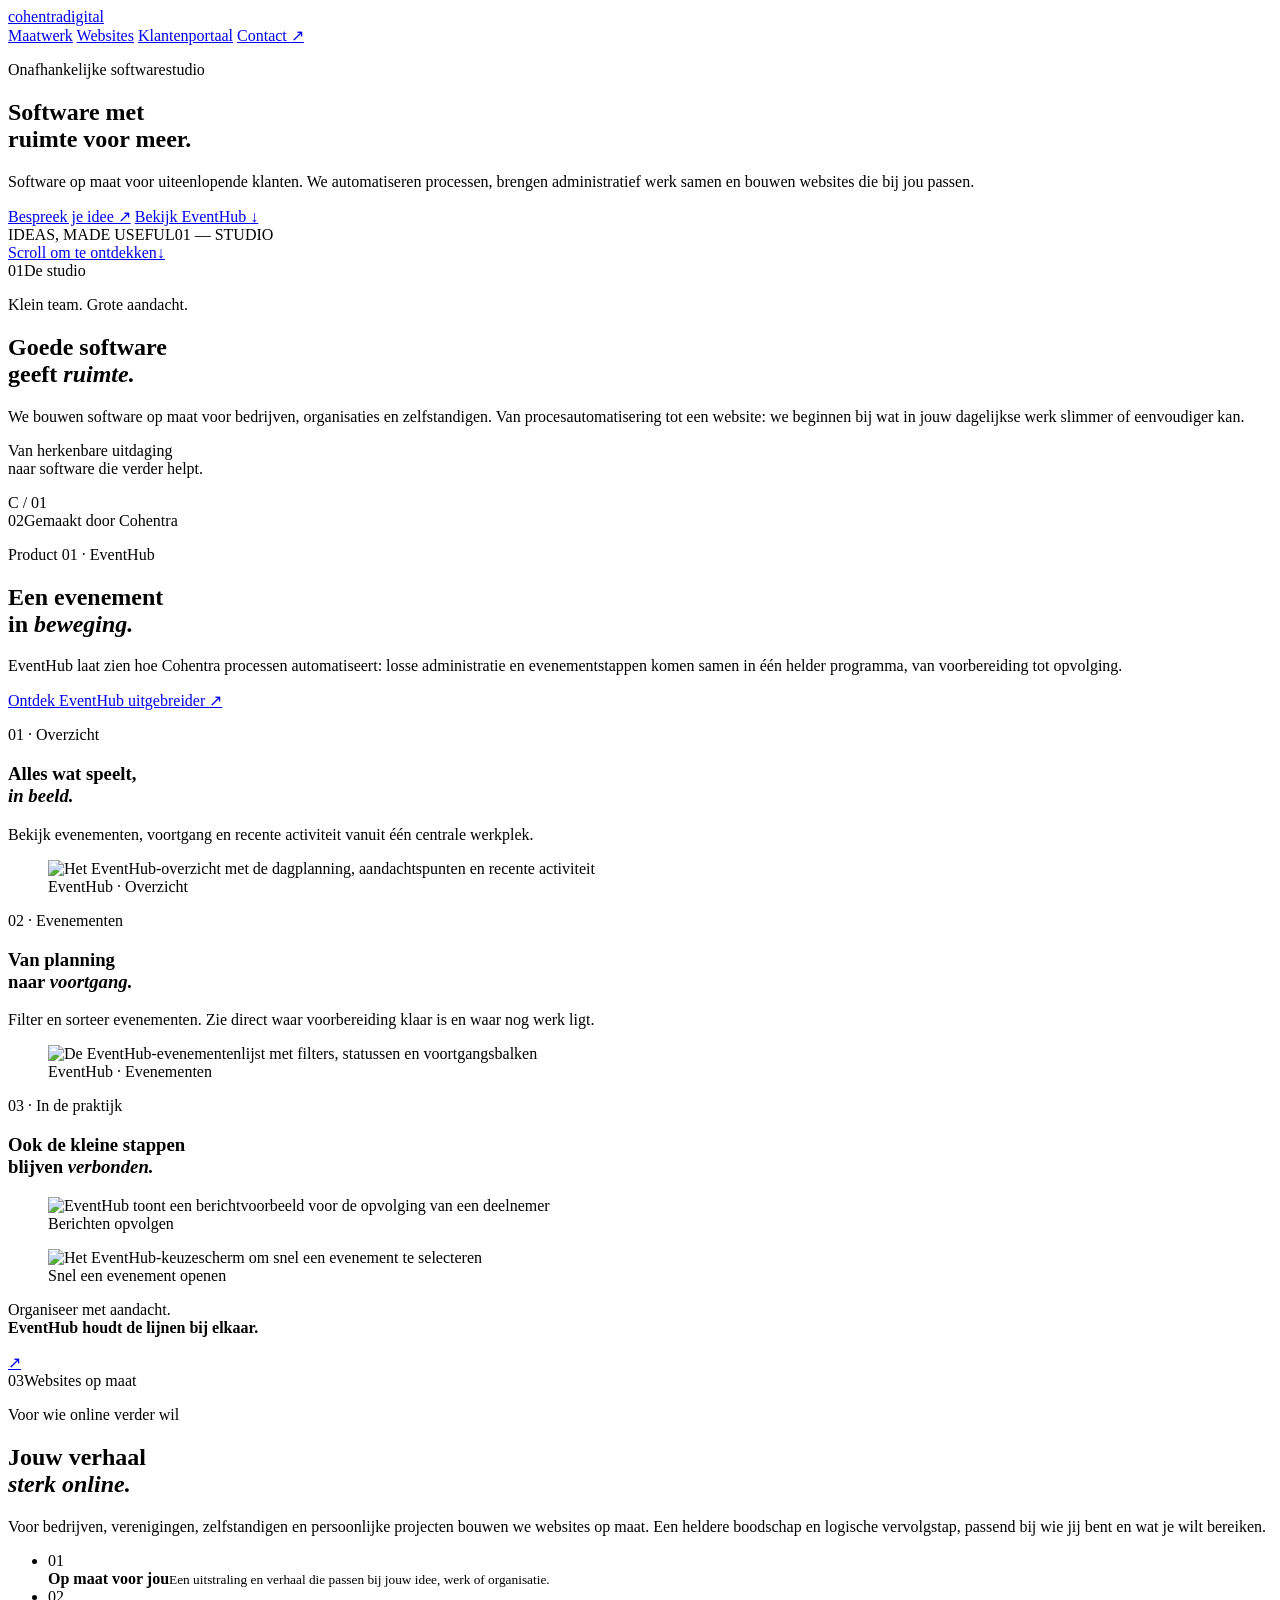
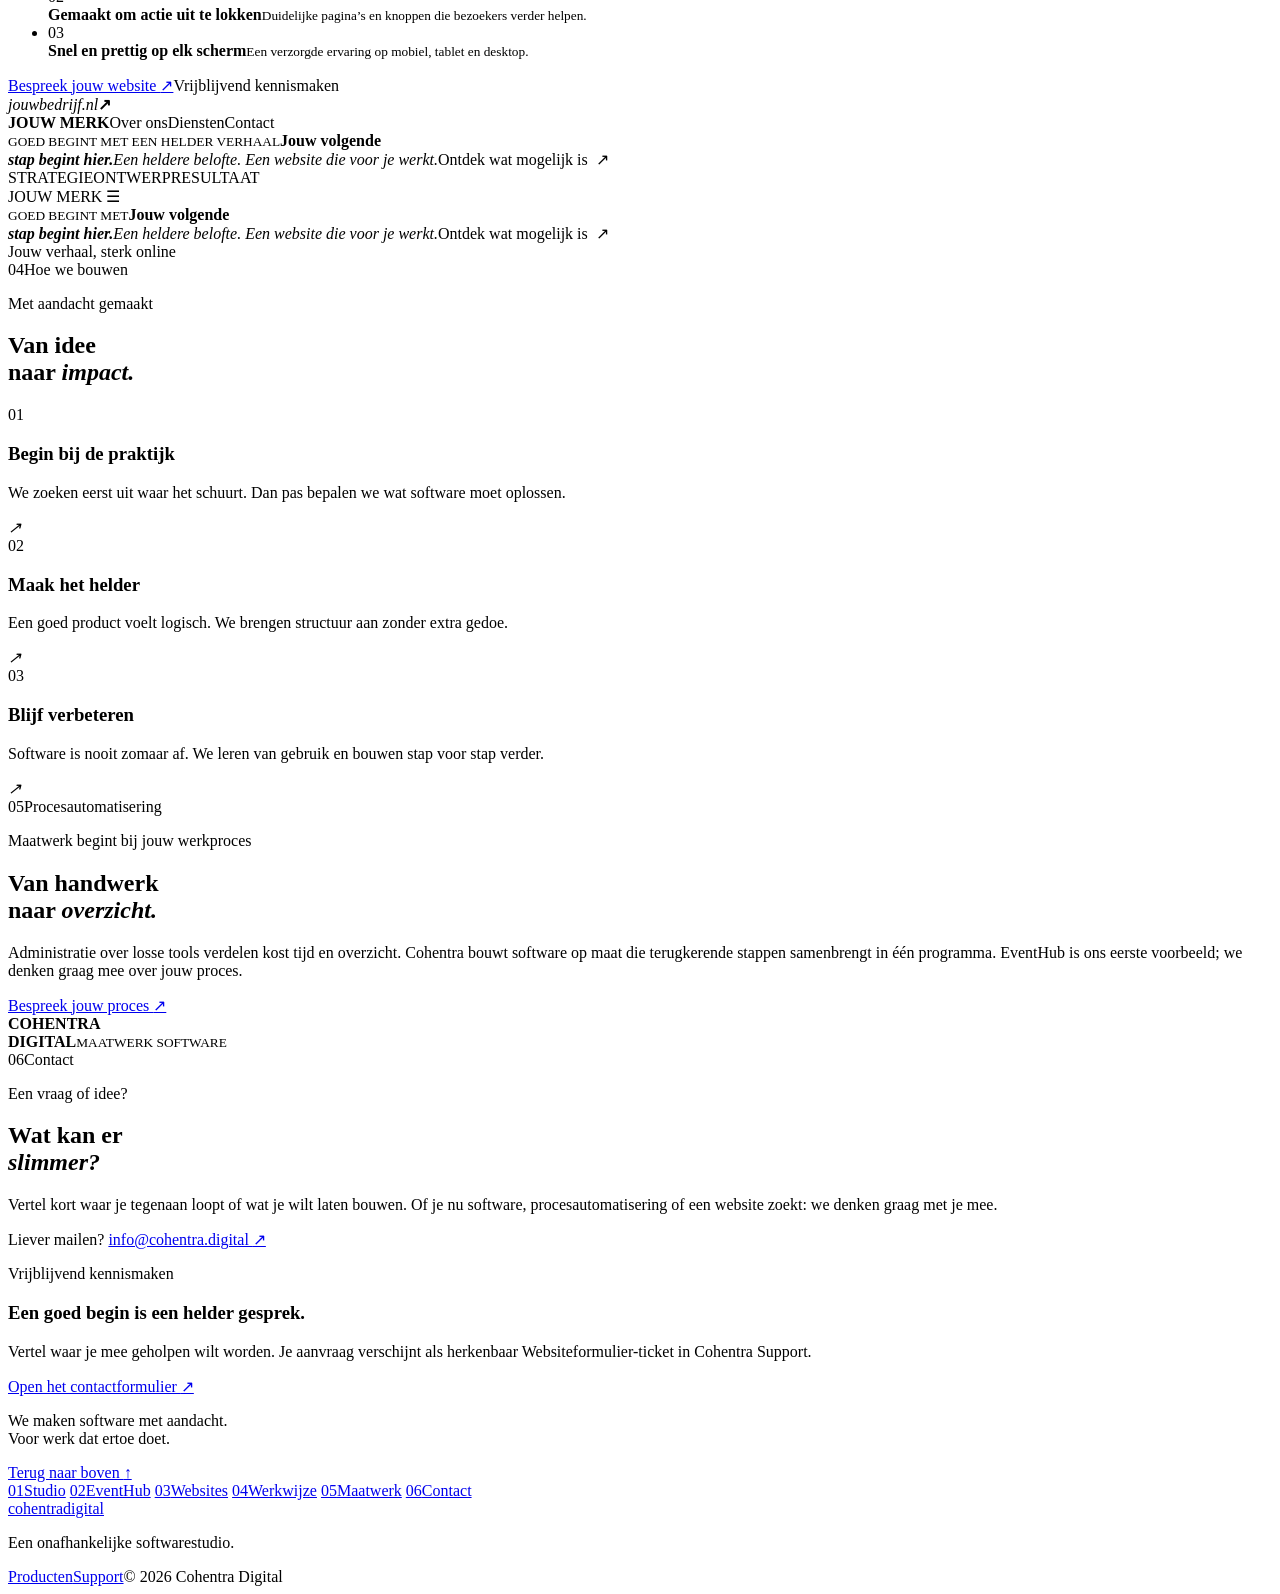
==== cohentra-pages-upload/index.html @ fc0ca38f "Voeg Cloudflare-worker en website-broncode toe De broncode van het licentie- en portaalprogramma (st" ====
<!doctype html>
<html lang="nl">
<head>
  <meta charset="utf-8">
  <meta name="viewport" content="width=device-width, initial-scale=1">
  <meta name="theme-color" content="#080914">
  <meta name="description" content="Cohentra bouwt software op maat voor uiteenlopende klanten. Automatiseer processen, breng administratief werk samen en laat een website bouwen die bij jou past.">
  <title>Cohentra Digital — Software op maat</title>
  <link rel="icon" type="image/svg+xml" href="/favicon.svg">
  <link rel="preconnect" href="https://fonts.googleapis.com">
  <link rel="preconnect" href="https://fonts.gstatic.com" crossorigin>
  <link href="https://fonts.googleapis.com/css2?family=DM+Sans:wght@400;500;600;700&family=Manrope:wght@400;500;600;700;800&display=swap" rel="stylesheet">
  <link rel="stylesheet" href="/styles.css?v=contact-modal-2">
</head>
<body>
  <div class="site-shell">
    <header class="topbar">
      <a class="brand" href="#top" aria-label="Cohentra Digital, naar boven">
        
        <span class="brand-name">cohentra<span>digital</span></span>
      </a>
      <nav aria-label="Hoofdnavigatie">
        <a href="#maatwerk">Maatwerk</a>
        <a href="#websites">Websites</a>
        <a class="nav-portal" href="https://customer.cohentra.digital/">Klantenportaal</a>
        <a class="nav-contact" href="#contact" data-contact-open>Contact <span aria-hidden="true">↗</span></a>
      </nav>
    </header>

    <main>
      <section class="hero" id="top">
        <div class="hero-glow hero-glow-one" aria-hidden="true"></div>
        <div class="hero-glow hero-glow-two" aria-hidden="true"></div>
        <div class="hero-copy reveal">
          <p class="eyebrow"><span class="eyebrow-dot"></span> Onafhankelijke softwarestudio</p>
          <h1>Software met<br><span>ruimte</span> voor meer.</h1>
          <p class="hero-intro">Software op maat voor uiteenlopende klanten. We automatiseren processen, brengen administratief werk samen en bouwen websites die bij jou passen.</p>
          <div class="hero-actions">
            <a class="button button-primary" href="#contact" data-contact-open>Bespreek je idee <span aria-hidden="true">↗</span></a>
            <a class="text-link" href="#producten">Bekijk EventHub <span aria-hidden="true">↓</span></a>
          </div>
        </div>
        <div class="hero-art reveal" aria-label="Abstracte paarse en blauwe golfvormen">
          <div class="art-orbit orbit-a"></div><div class="art-orbit orbit-b"></div>
          <div class="art-core"><span class="core-c"></span><span class="core-line"></span><span class="core-dot"></span></div>
          <div class="art-wave wave-back"></div><div class="art-wave wave-front"></div>
          <div class="art-caption"><span>IDEAS, MADE USEFUL</span><i></i><span>01 — STUDIO</span></div>
          <div class="art-grid" aria-hidden="true"></div>
        </div>
        <a class="scroll-cue" href="#studio"><span class="scroll-line"></span><span>Scroll om te ontdekken</span><span class="scroll-arrow" aria-hidden="true">↓</span></a>
      </section>

      <section class="intro section" id="studio">
        <div class="section-kicker reveal"><span>01</span><i></i><span>De studio</span></div>
        <div class="intro-content reveal">
          <p class="eyebrow muted">Klein team. Grote aandacht.</p>
          <h2>Goede software<br>geeft <em>ruimte.</em></h2>
          <p class="intro-text">We bouwen software op maat voor bedrijven, organisaties en zelfstandigen. Van procesautomatisering tot een website: we beginnen bij wat in jouw dagelijkse werk slimmer of eenvoudiger kan.</p>
        </div>
        <div class="intro-foot reveal"><span class="thin-rule"></span><p>Van herkenbare uitdaging<br>naar software die verder helpt.</p><span class="foot-index">C / 01</span></div>
      </section>

      <section class="product-section section" id="producten">
        <div class="section-kicker reveal"><span>02</span><i></i><span>Gemaakt door Cohentra</span></div>
        <div class="product-heading reveal"><p class="eyebrow muted">Product 01 · EventHub</p><h2>Een evenement<br>in <em>beweging.</em></h2><p>EventHub laat zien hoe Cohentra processen automatiseert: losse administratie en evenementstappen komen samen in één helder programma, van voorbereiding tot opvolging.</p><a class="text-link product-detail-link" href="/eventhub.html">Ontdek EventHub uitgebreider <span aria-hidden="true">↗</span></a></div>
        <div class="product-story">
          <article class="product-scene reveal">
            <div class="product-scene-copy"><p class="eyebrow muted">01 · Overzicht</p><h3>Alles wat speelt,<br><em>in beeld.</em></h3><p>Bekijk evenementen, voortgang en recente activiteit vanuit één centrale werkplek.</p></div>
            <figure class="product-screen"><img src="/images/eventhub-overview.png" alt="Het EventHub-overzicht met de dagplanning, aandachtspunten en recente activiteit" loading="lazy"><figcaption>EventHub · Overzicht</figcaption></figure>
          </article>
          <article class="product-scene product-scene-reverse reveal">
            <div class="product-scene-copy"><p class="eyebrow muted">02 · Evenementen</p><h3>Van planning<br>naar <em>voortgang.</em></h3><p>Filter en sorteer evenementen. Zie direct waar voorbereiding klaar is en waar nog werk ligt.</p></div>
            <figure class="product-screen"><img src="/images/eventhub-events.png" alt="De EventHub-evenementenlijst met filters, statussen en voortgangsbalken" loading="lazy"><figcaption>EventHub · Evenementen</figcaption></figure>
          </article>
          <div class="product-workflows reveal">
            <div class="product-workflow-intro"><p class="eyebrow muted">03 · In de praktijk</p><h3>Ook de kleine stappen<br>blijven <em>verbonden.</em></h3></div>
            <figure class="product-screen product-screen-compact"><img src="/images/eventhub-followup.png" alt="EventHub toont een berichtvoorbeeld voor de opvolging van een deelnemer" loading="lazy"><figcaption>Berichten opvolgen</figcaption></figure>
            <figure class="product-screen product-screen-compact"><img src="/images/eventhub-picker.png" alt="Het EventHub-keuzescherm om snel een evenement te selecteren" loading="lazy"><figcaption>Snel een evenement openen</figcaption></figure>
          </div>
        </div>
        <div class="product-foot"><p>Organiseer met aandacht.<br><strong>EventHub houdt de lijnen bij elkaar.</strong></p><a class="round-link" href="/eventhub.html" aria-label="Bekijk de EventHub productpagina"><span>↗</span></a></div>
      </section>

      <section class="websites-section section" id="websites">
        <div class="section-kicker reveal"><span>03</span><i></i><span>Websites op maat</span></div>
        <div class="websites-grid">
          <div class="websites-copy reveal">
            <p class="eyebrow muted">Voor wie online verder wil</p>
            <h2>Jouw verhaal<br><em>sterk online.</em></h2>
            <p class="websites-intro">Voor bedrijven, verenigingen, zelfstandigen en persoonlijke projecten bouwen we websites op maat. Een heldere boodschap en logische vervolgstap, passend bij wie jij bent en wat je wilt bereiken.</p>
            <ul class="websites-benefits">
              <li><span>01</span><div><strong>Op maat voor jou</strong><small>Een uitstraling en verhaal die passen bij jouw idee, werk of organisatie.</small></div></li>
              <li><span>02</span><div><strong>Gemaakt om actie uit te lokken</strong><small>Duidelijke pagina’s en knoppen die bezoekers verder helpen.</small></div></li>
              <li><span>03</span><div><strong>Snel en prettig op elk scherm</strong><small>Een verzorgde ervaring op mobiel, tablet en desktop.</small></div></li>
            </ul>
            <div class="websites-actions"><a class="button button-primary" href="#contact" data-contact-open data-contact-type="website">Bespreek jouw website <span aria-hidden="true">↗</span></a><span>Vrijblijvend kennismaken</span></div>
          </div>
          <div class="websites-visual reveal" aria-label="Voorbeeld van een moderne Cohentra-website op laptop en telefoon">
            <div class="websites-glow"></div>
            <div class="web-browser">
              <div class="web-browser-bar"><span></span><span></span><span></span><i>jouwbedrijf.nl</i><b>↗</b></div>
              <div class="web-browser-content"><div class="web-browser-nav"><strong>JOUW MERK</strong><span>Over ons</span><span>Diensten</span><span>Contact</span></div><div class="web-browser-hero"><small>GOED BEGINT MET EEN HELDER VERHAAL</small><b>Jouw volgende<br><em>stap begint hier.</em></b><i>Een heldere belofte. Een website die voor je werkt.</i><span>Ontdek wat mogelijk is&nbsp; ↗</span></div><div class="web-browser-foot"><span>STRATEGIE</span><i></i><span>ONTWERP</span><i></i><span>RESULTAAT</span></div></div>
            </div>
            <div class="web-phone"><div class="web-phone-camera"></div><div class="web-phone-brand">JOUW MERK <span>☰</span></div><small>GOED BEGINT MET</small><b>Jouw volgende<br><em>stap begint hier.</em></b><i>Een heldere belofte. Een website die voor je werkt.</i><span>Ontdek wat mogelijk is&nbsp; ↗</span></div>
            <div class="websites-caption"><span></span> Jouw verhaal, sterk online</div>
          </div>
        </div>
      </section>

      <section class="approach section" id="werkwijze">
        <div class="section-kicker reveal"><span>04</span><i></i><span>Hoe we bouwen</span></div>
        <div class="approach-grid">
          <div class="approach-title reveal"><p class="eyebrow muted">Met aandacht gemaakt</p><h2>Van idee<br>naar <em>impact.</em></h2></div>
          <div class="approach-steps">
            <article class="approach-step reveal"><span>01</span><div><h3>Begin bij de praktijk</h3><p>We zoeken eerst uit waar het schuurt. Dan pas bepalen we wat software moet oplossen.</p></div><i>↗</i></article>
            <article class="approach-step reveal"><span>02</span><div><h3>Maak het helder</h3><p>Een goed product voelt logisch. We brengen structuur aan zonder extra gedoe.</p></div><i>↗</i></article>
            <article class="approach-step reveal"><span>03</span><div><h3>Blijf verbeteren</h3><p>Software is nooit zomaar af. We leren van gebruik en bouwen stap voor stap verder.</p></div><i>↗</i></article>
          </div>
        </div>
      </section>

      <section class="future-section section reveal" id="maatwerk">
        <div class="future-glow"></div><div class="section-kicker"><span>05</span><i></i><span>Procesautomatisering</span></div>
        <div class="future-content"><p class="eyebrow">Maatwerk begint bij jouw werkproces</p><h2>Van handwerk<br>naar <em>overzicht.</em></h2><p>Administratie over losse tools verdelen kost tijd en overzicht. Cohentra bouwt software op maat die terugkerende stappen samenbrengt in één programma. EventHub is ons eerste voorbeeld; we denken graag mee over jouw proces.</p><a class="button button-light" href="#contact" data-contact-open data-contact-type="procesautomatisering">Bespreek jouw proces <span>↗</span></a></div>
        <div class="future-mark" aria-hidden="true"><b>COHENTRA<br>DIGITAL</b><small>MAATWERK SOFTWARE</small></div>
      </section>

      <section class="contact section" id="contact">
        <div class="section-kicker reveal"><span>06</span><i></i><span>Contact</span></div>
        <div class="contact-layout">
          <div class="contact-content reveal"><p class="eyebrow muted">Een vraag of idee?</p><h2>Wat kan er<br><em>slimmer?</em></h2><p class="contact-intro">Vertel kort waar je tegenaan loopt of wat je wilt laten bouwen. Of je nu software, procesautomatisering of een website zoekt: we denken graag met je mee.</p><p class="contact-direct">Liever mailen? <a href="mailto:info@cohentra.digital">info@cohentra.digital <span aria-hidden="true">↗</span></a></p></div>
          <div class="contact-card reveal"><p class="eyebrow muted">Vrijblijvend kennismaken</p><h3>Een goed begin is een helder gesprek.</h3><p>Vertel waar je mee geholpen wilt worden. Je aanvraag verschijnt als herkenbaar Websiteformulier-ticket in Cohentra Support.</p><a class="button button-primary" href="#contact" data-contact-open>Open het contactformulier <span aria-hidden="true">↗</span></a></div>
        </div>
        <div class="contact-bottom reveal"><p>We maken software met aandacht.<br>Voor werk dat ertoe doet.</p><a class="to-top" href="#top">Terug naar boven <span>↑</span></a></div>
      </section>
    </main>

    <nav class="home-rail" aria-label="Studioverhaal">
      <span class="home-rail-track" aria-hidden="true"><i></i><b></b></span>
      <a href="#studio" data-rail-section="studio" class="is-active"><span class="rail-number">01</span><span class="rail-label">Studio</span></a>
      <a href="#producten" data-rail-section="producten"><span class="rail-number">02</span><span class="rail-label">EventHub</span></a>
      <a href="#websites" data-rail-section="websites"><span class="rail-number">03</span><span class="rail-label">Websites</span></a>
      <a href="#werkwijze" data-rail-section="werkwijze"><span class="rail-number">04</span><span class="rail-label">Werkwijze</span></a>
      <a href="#maatwerk" data-rail-section="maatwerk"><span class="rail-number">05</span><span class="rail-label">Maatwerk</span></a>
      <a href="#contact" data-rail-section="contact" data-contact-open><span class="rail-number">06</span><span class="rail-label">Contact</span></a>
    </nav>
    <footer class="footer"><a class="brand footer-brand" href="#top"><span class="brand-name">cohentra<span>digital</span></span></a><p>Een onafhankelijke softwarestudio.</p><div><a href="#producten">Producten</a><a href="mailto:info@cohentra.digital">Support</a><span>© 2026 Cohentra Digital</span></div></footer>
  </div>
  <dialog class="contact-dialog" id="contactDialog" aria-labelledby="contactDialogTitle" aria-describedby="contactDialogIntro">
    <div class="contact-dialog-panel">
      <div class="contact-dialog-head">
        <div><p class="eyebrow muted">Contact · Cohentra Digital</p><h2 id="contactDialogTitle">Vertel ons over je idee.</h2><p class="contact-dialog-intro" id="contactDialogIntro">Wat wil je slimmer maken of laten bouwen? We denken met je mee.</p></div>
        <button class="contact-dialog-close" id="contactDialogClose" type="button" aria-label="Contactformulier sluiten">×</button>
      </div>
      <form class="contact-form" id="contactForm" action="https://contact-api.cohentra.digital/api/public/contact" method="post">
        <div class="contact-form-grid">
          <label class="contact-field"><span>Naam <i>*</i></span><input type="text" name="name" autocomplete="name" maxlength="120" required></label>
          <label class="contact-field"><span>E-mailadres <i>*</i></span><input type="email" name="email" autocomplete="email" maxlength="254" required></label>
          <label class="contact-field contact-field-wide"><span>Bedrijf of organisatie <small>optioneel</small></span><input type="text" name="organization" autocomplete="organization" maxlength="160"></label>
          <label class="contact-field contact-field-wide"><span>Waar kunnen we mee helpen? <i>*</i></span><select name="request_type" required><option value="">Kies wat het beste past</option><option value="maatwerksoftware">Software op maat</option><option value="procesautomatisering">Procesautomatisering</option><option value="website">Website op maat</option><option value="overig">Ik weet het nog niet / iets anders</option></select></label>
          <label class="contact-field contact-field-wide"><span>Onderwerp <i>*</i></span><input type="text" name="subject" maxlength="120" placeholder="Bijvoorbeeld: minder handmatig werk bij onze planning" required></label>
          <label class="contact-field contact-field-wide"><span>Jouw vraag of idee <i>*</i></span><textarea name="message" rows="4" maxlength="5000" placeholder="Wat wil je verbeteren of laten bouwen?" required></textarea></label>
        </div>
        <div class="contact-honeypot" aria-hidden="true"><label for="contactWebsite">Laat dit veld leeg</label><input id="contactWebsite" type="text" name="company_site" tabindex="-1" autocomplete="off"></div>
        <div class="contact-form-footer"><p>We gebruiken je gegevens om op je aanvraag te reageren en misbruik van het formulier te beperken. De aanvraag komt als Websiteformulier-ticket in Cohentra Support.</p><button class="button button-primary" id="contactSubmit" type="submit">Verstuur aanvraag <span aria-hidden="true">↗</span></button></div>
        <p class="contact-status" id="contactStatus" role="status" aria-live="polite"></p>
      </form>
    </div>
  </dialog>
  <script src="/script.js?v=contact-modal-2" defer></script>
</body>
</html>
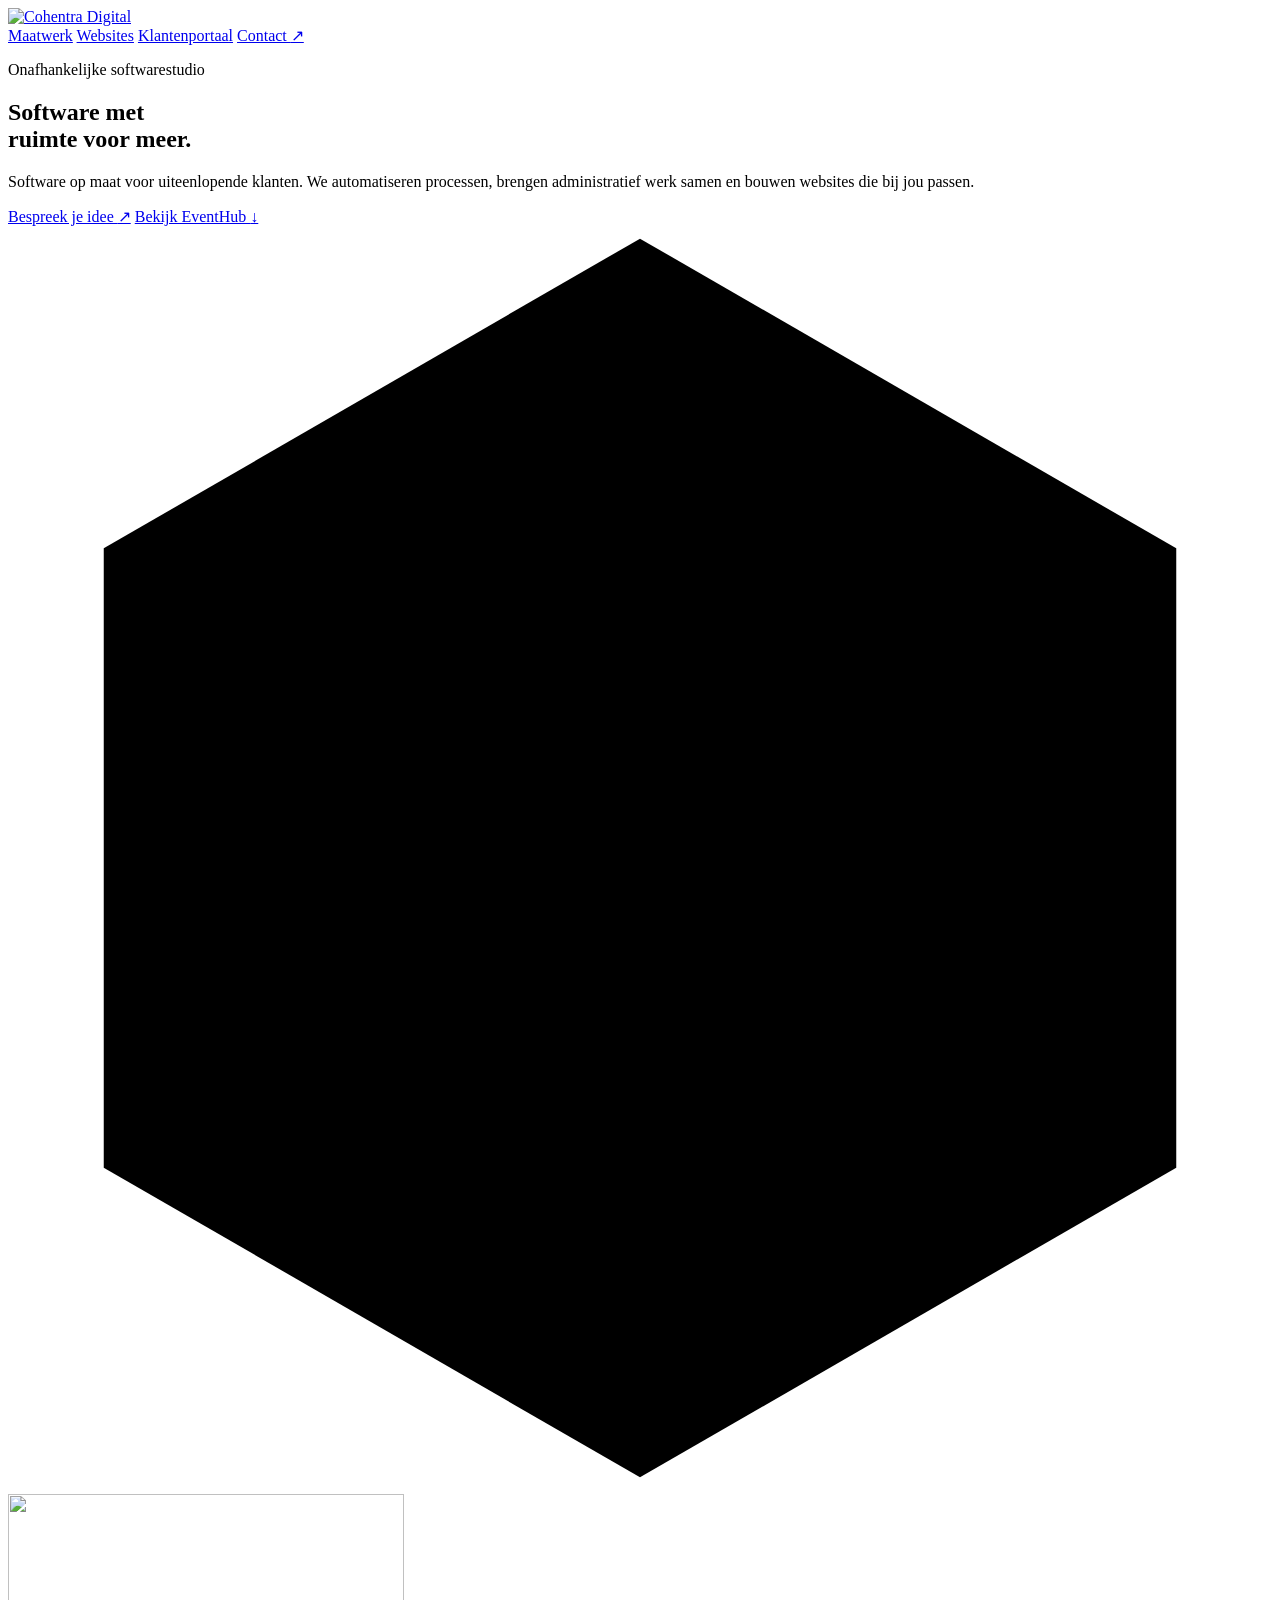
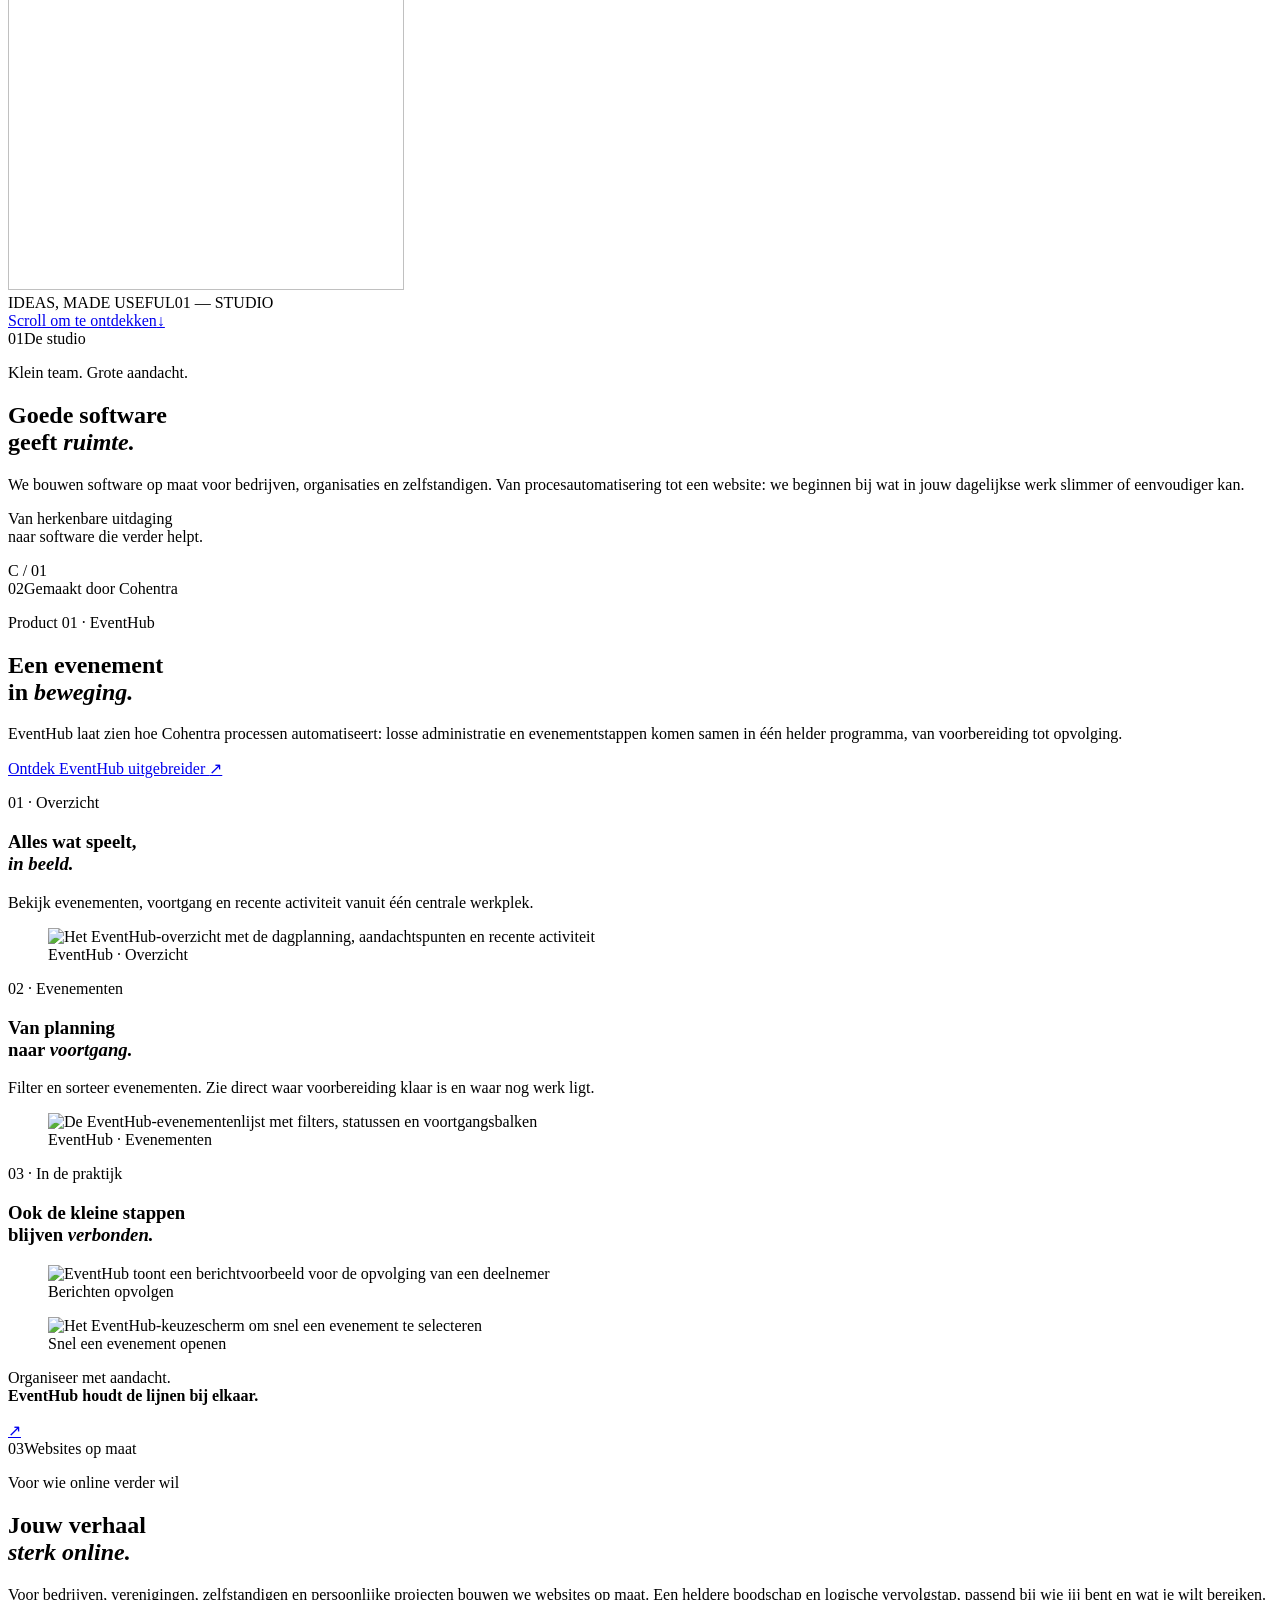
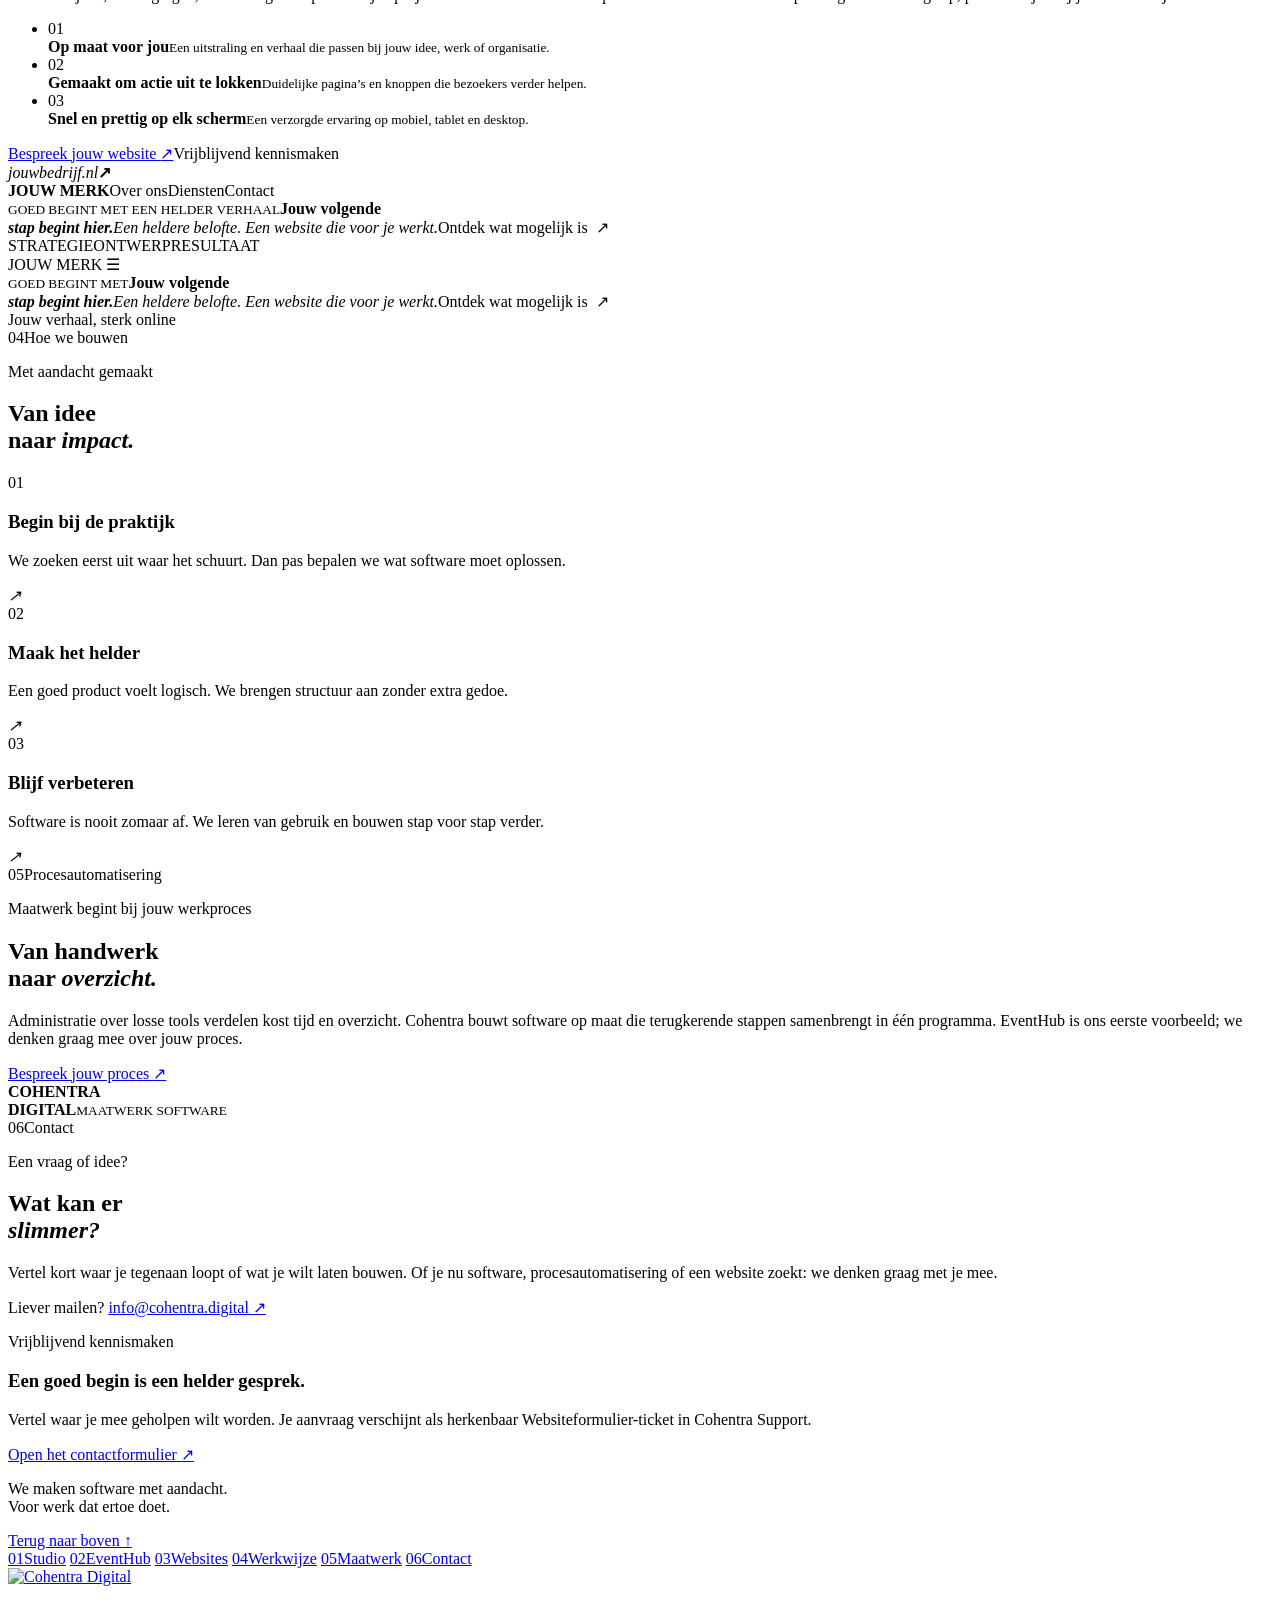
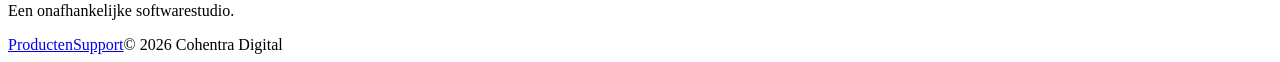
==== commit d01f4e16: "Leg eerder gepubliceerde portaal- en sitewijzigingen vast Deze stand stond al live, maar was nog nie" ====
--- a/cohentra-pages-upload/index.html
+++ b/cohentra-pages-upload/index.html
@@ -3,21 +3,19 @@
 <head>
   <meta charset="utf-8">
   <meta name="viewport" content="width=device-width, initial-scale=1">
-  <meta name="theme-color" content="#080914">
+  <meta name="theme-color" content="#f6f8fc">
   <meta name="description" content="Cohentra bouwt software op maat voor uiteenlopende klanten. Automatiseer processen, breng administratief werk samen en laat een website bouwen die bij jou past.">
   <title>Cohentra Digital — Software op maat</title>
-  <link rel="icon" type="image/svg+xml" href="/favicon.svg">
+  <link rel="icon" type="image/png" href="/images/cohentra-favicon.png">
   <link rel="preconnect" href="https://fonts.googleapis.com">
   <link rel="preconnect" href="https://fonts.gstatic.com" crossorigin>
   <link href="https://fonts.googleapis.com/css2?family=DM+Sans:wght@400;500;600;700&family=Manrope:wght@400;500;600;700;800&display=swap" rel="stylesheet">
-  <link rel="stylesheet" href="/styles.css?v=contact-modal-2">
+  <link rel="stylesheet" href="/styles.css?v=huisstijl-2026">
 </head>
 <body>
   <div class="site-shell">
     <header class="topbar">
-      <a class="brand" href="#top" aria-label="Cohentra Digital, naar boven">
-        
-        <span class="brand-name">cohentra<span>digital</span></span>
+      <a class="brand" href="#top" aria-label="Cohentra Digital, naar boven"><img class="brand-logo" src="/images/cohentra-logo.png" width="128" height="40" alt="Cohentra Digital">
       </a>
       <nav aria-label="Hoofdnavigatie">
         <a href="#maatwerk">Maatwerk</a>
@@ -40,12 +38,10 @@
             <a class="text-link" href="#producten">Bekijk EventHub <span aria-hidden="true">↓</span></a>
           </div>
         </div>
-        <div class="hero-art reveal" aria-label="Abstracte paarse en blauwe golfvormen">
-          <div class="art-orbit orbit-a"></div><div class="art-orbit orbit-b"></div>
-          <div class="art-core"><span class="core-c"></span><span class="core-line"></span><span class="core-dot"></span></div>
-          <div class="art-wave wave-back"></div><div class="art-wave wave-front"></div>
+        <div class="hero-art reveal" aria-hidden="true">
+          <svg class="hero-hex" viewBox="0 0 400 400"><polygon class="hex-outer" points="200.0,4.0 369.7,102.0 369.7,298.0 200.0,396.0 30.3,298.0 30.3,102.0"/><polygon points="200.0,50.0 329.9,125.0 329.9,275.0 200.0,350.0 70.1,275.0 70.1,125.0"/></svg>
+          <img class="hero-mark" src="/images/cohentra-beeldmerk.png" width="396" height="396" alt="">
           <div class="art-caption"><span>IDEAS, MADE USEFUL</span><i></i><span>01 — STUDIO</span></div>
-          <div class="art-grid" aria-hidden="true"></div>
         </div>
         <a class="scroll-cue" href="#studio"><span class="scroll-line"></span><span>Scroll om te ontdekken</span><span class="scroll-arrow" aria-hidden="true">↓</span></a>
       </section>
@@ -144,7 +140,7 @@
       <a href="#maatwerk" data-rail-section="maatwerk"><span class="rail-number">05</span><span class="rail-label">Maatwerk</span></a>
       <a href="#contact" data-rail-section="contact" data-contact-open><span class="rail-number">06</span><span class="rail-label">Contact</span></a>
     </nav>
-    <footer class="footer"><a class="brand footer-brand" href="#top"><span class="brand-name">cohentra<span>digital</span></span></a><p>Een onafhankelijke softwarestudio.</p><div><a href="#producten">Producten</a><a href="mailto:info@cohentra.digital">Support</a><span>© 2026 Cohentra Digital</span></div></footer>
+    <footer class="footer"><a class="brand footer-brand" href="#top"><img class="brand-logo" src="/images/cohentra-logo.png" width="128" height="40" alt="Cohentra Digital"></a><p>Een onafhankelijke softwarestudio.</p><div><a href="#producten">Producten</a><a href="mailto:info@cohentra.digital">Support</a><span>© 2026 Cohentra Digital</span></div></footer>
   </div>
   <dialog class="contact-dialog" id="contactDialog" aria-labelledby="contactDialogTitle" aria-describedby="contactDialogIntro">
     <div class="contact-dialog-panel">
@@ -167,6 +163,6 @@
       </form>
     </div>
   </dialog>
-  <script src="/script.js?v=contact-modal-2" defer></script>
+  <script src="/script.js?v=huisstijl-2026" defer></script>
 </body>
 </html>
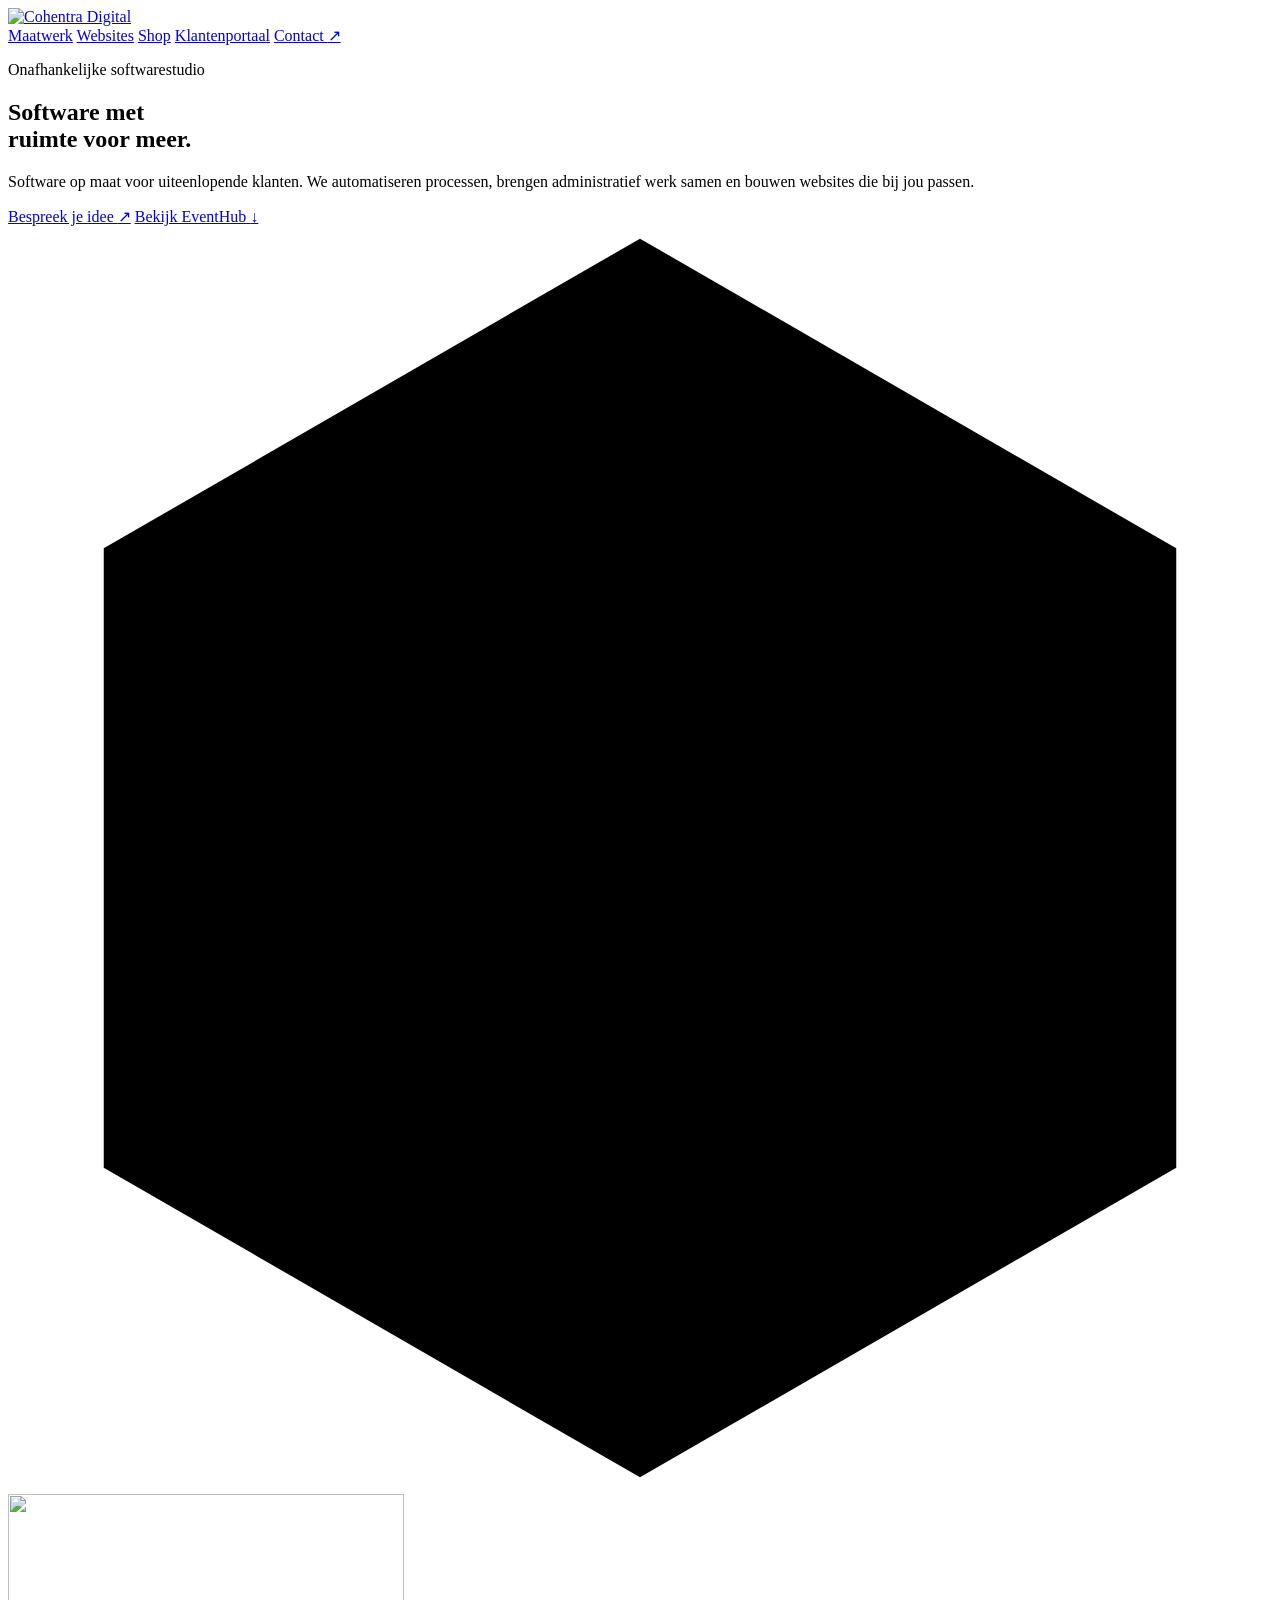
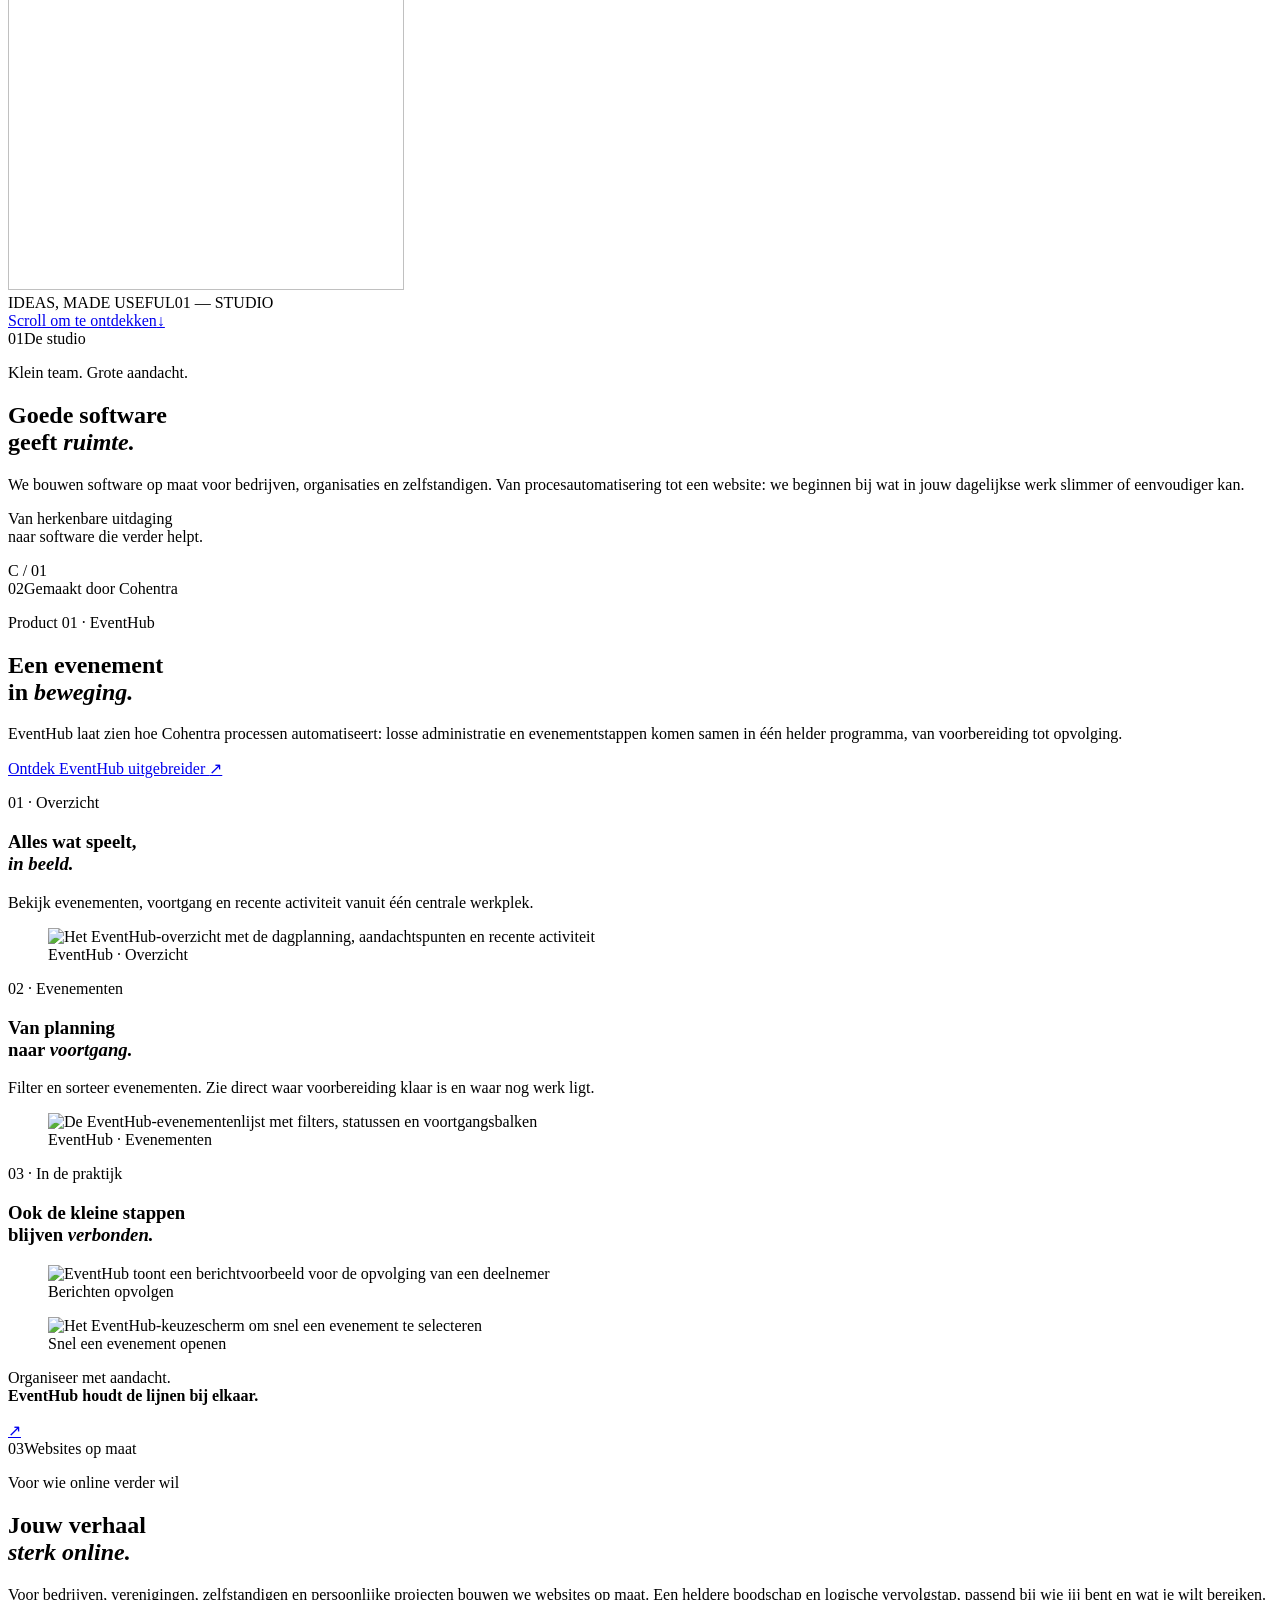
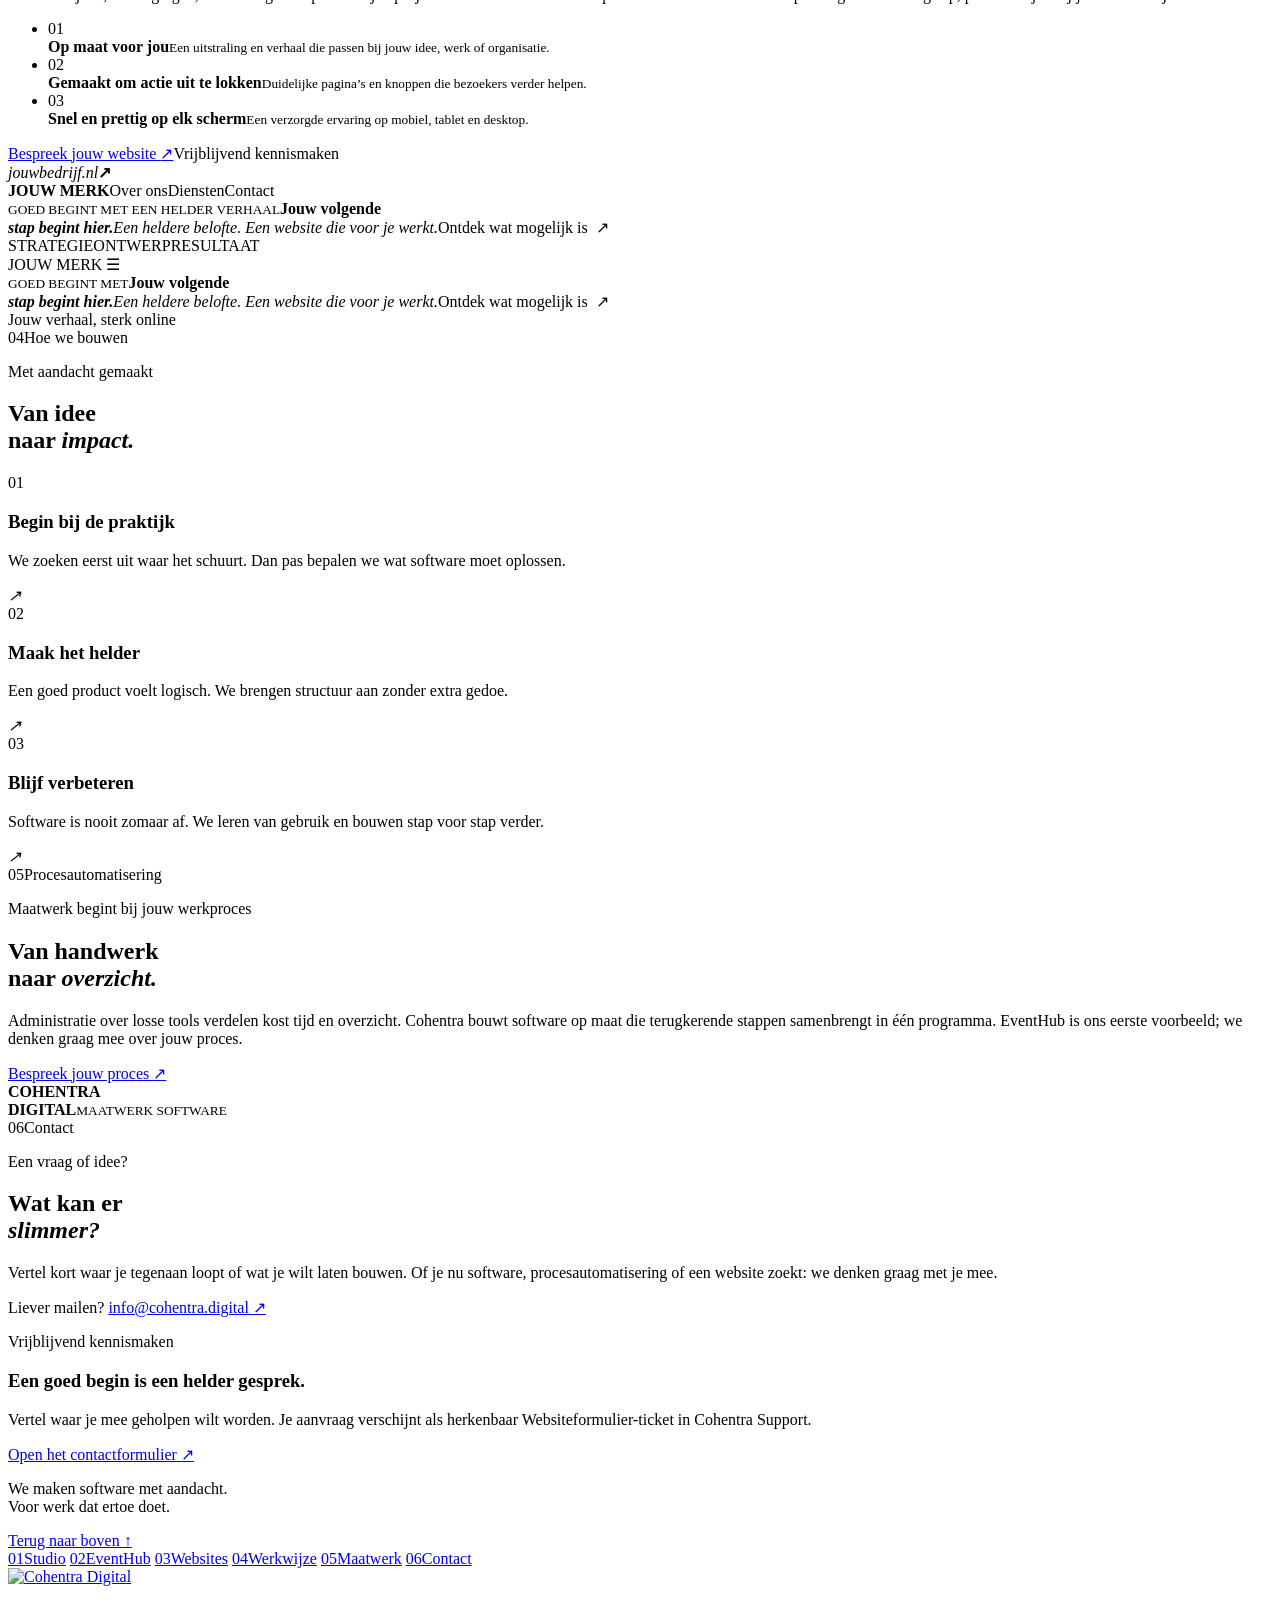
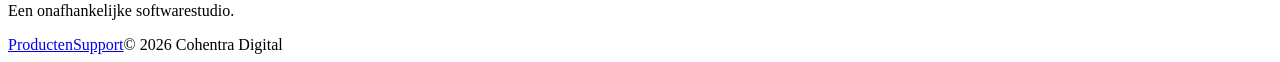
==== commit d7334e2f: "Voeg shop, klantomgeving en Stripe-koppeling toe - Nieuwe worker cohentra-shop (shop-api.cohentra.di" ====
--- a/cohentra-pages-upload/index.html
+++ b/cohentra-pages-upload/index.html
@@ -20,6 +20,7 @@
       <nav aria-label="Hoofdnavigatie">
         <a href="#maatwerk">Maatwerk</a>
         <a href="#websites">Websites</a>
+        <a href="/shop">Shop</a>
         <a class="nav-portal" href="https://customer.cohentra.digital/">Klantenportaal</a>
         <a class="nav-contact" href="#contact" data-contact-open>Contact <span aria-hidden="true">↗</span></a>
       </nav>
